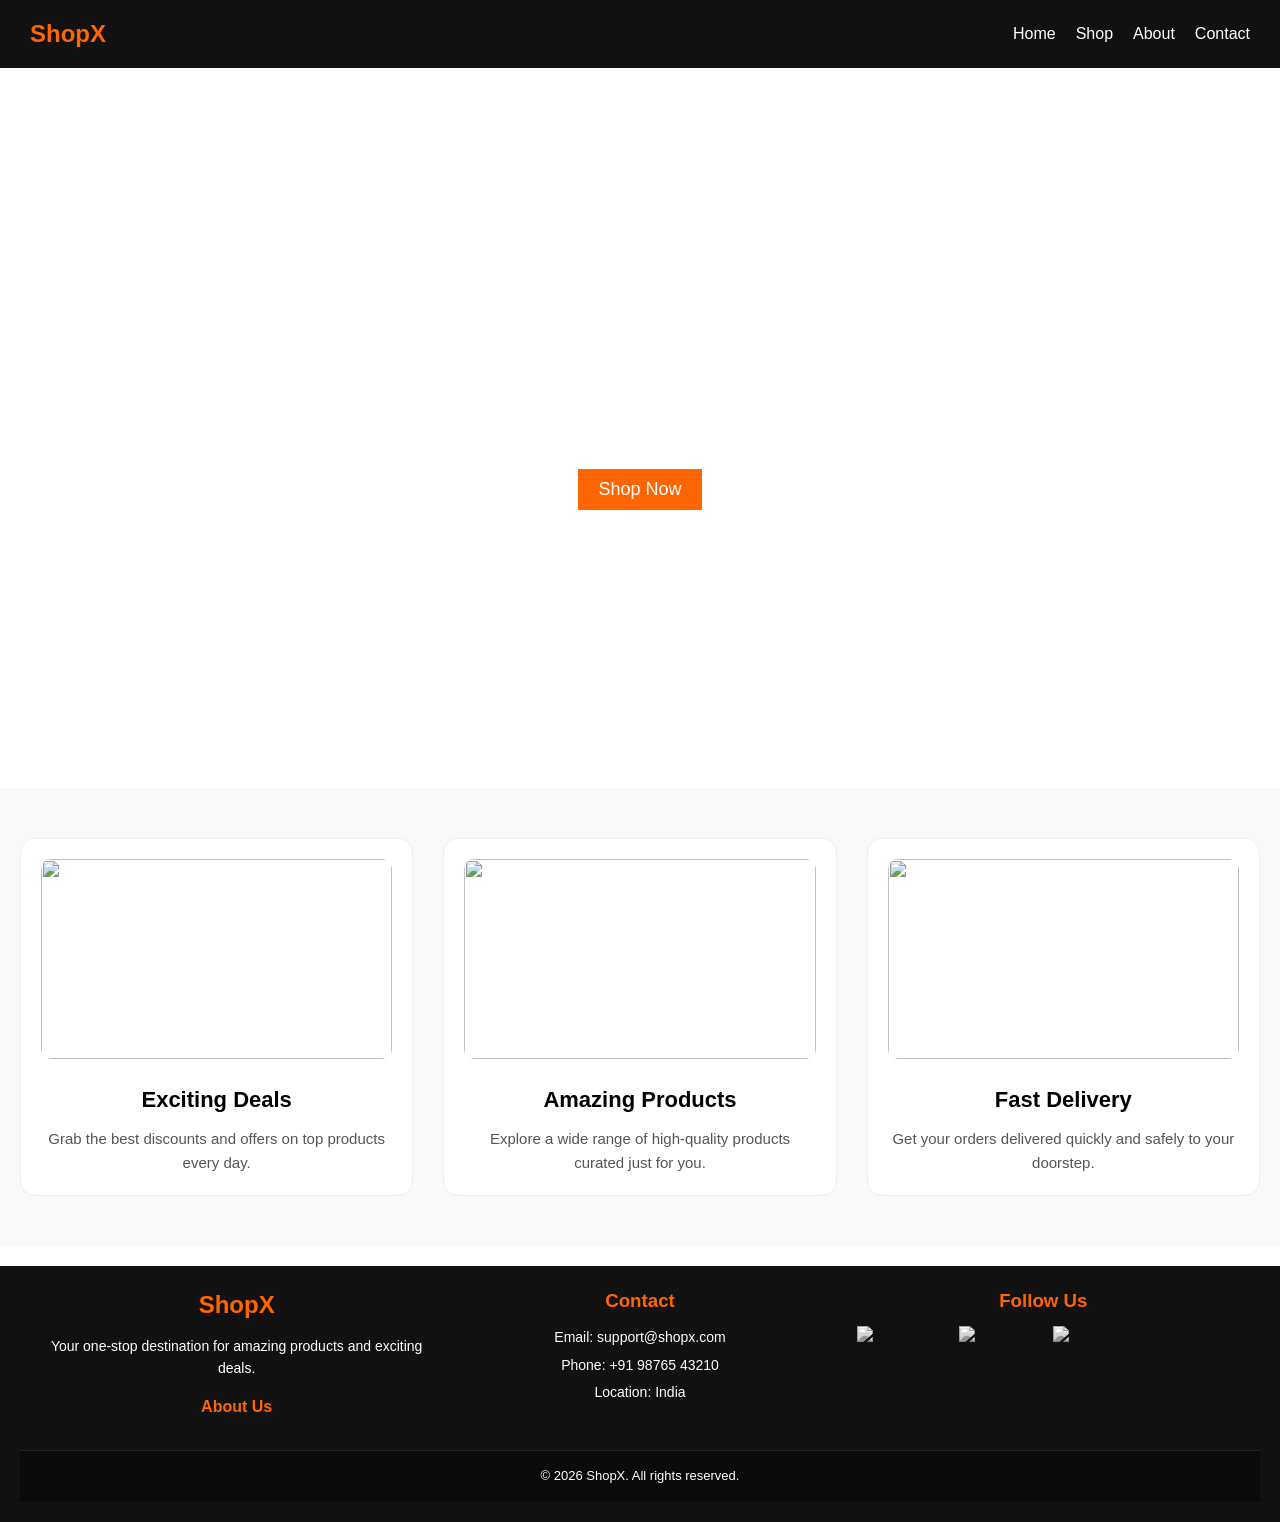
==== index.html @ 5eedc6b7 "added project files api" ====
<!doctype html>
<html lang="en">
  <head>
    <meta charset="UTF-8" />
    <meta name="viewport" content="width=device-width, initial-scale=1.0" />
    <title>E-Commerce Home</title>
    <link rel="stylesheet" href="index.css" />
  </head>
  <body>
    <header>
      <div class="logo">ShopX</div>
      <div class="menu-toggle" onclick="toggleMenu()">☰</div>
      <nav>
        <ul id="nav-list">
          <li><a href="index.html">Home</a></li>
          <li><a href="shop.html">Shop</a></li>
          <li><a href="#">About</a></li>
          <li><a href="#">Contact</a></li>
        </ul>
      </nav>
    </header>

    <section class="hero">
      <div>
        <h1>Big Sale is Live!</h1>
        <p>Up to 50% off on all products</p>
        <a href="shop.html"><button>Shop Now</button></a>
      </div>
    </section>
    <section class="highlights">
      <div class="highlight">
        <img src="https://picsum.photos/400/300?random=1" alt="" />
        <h2>Exciting Deals</h2>
        <p>Grab the best discounts and offers on top products every day.</p>
      </div>

      <div class="highlight">
        <img src="https://picsum.photos/400/300?random=2" alt="" />
        <h2>Amazing Products</h2>
        <p>
          Explore a wide range of high-quality products curated just for you.
        </p>
      </div>

      <div class="highlight">
        <img src="https://picsum.photos/400/300?random=3" alt="" />
        <h2>Fast Delivery</h2>
        <p>Get your orders delivered quickly and safely to your doorstep.</p>
      </div>
    </section>

    <footer>
      <div class="footer-container">

        <div class="footer-section">
          <h2>ShopX</h2>
          <p>
            Your one-stop destination for amazing products and exciting deals.
          </p>
          <a href="#" class="footer-link">About Us</a>
        </div>


        <div class="footer-section">
          <h3>Contact</h3>
          <p>Email: support@shopx.com</p>
          <p>Phone: +91 98765 43210</p>
          <p>Location: India</p>
        </div>


        <div class="footer-section">
          <h3>Follow Us</h3>
          <div class="social-icons">
            <a href="#"
              ><img
                src="https://cdn-icons-png.flaticon.com/512/2111/2111463.png"
                alt="Instagram"
            /></a>
            <a href="#"
              ><img
                src="https://cdn-icons-png.flaticon.com/512/1384/1384060.png"
                alt="YouTube"
            /></a>
            <a href="#"
              ><img
                src="https://cdn-icons-png.flaticon.com/512/733/733547.png"
                alt="Facebook"
            /></a>
          </div>
        </div>
      </div>

      <div class="footer-bottom">
        <p>© 2026 ShopX. All rights reserved.</p>
      </div>
    </footer>

    <script>
      function toggleMenu() {
        document.getElementById("nav-list").classList.toggle("active");
      }
    </script>
  </body>
</html>
---- index.css ----
* {
        margin: 0;
        padding: 0;
        box-sizing: border-box;
        font-family: Arial, sans-serif;
      }

      body {
        line-height: 1.6;
      }

      header {
        display: flex;
        justify-content: space-between;
        align-items: center;
        padding: 15px 30px;
        background: #111;
        color: rgb(255, 102, 0);
      }

      .logo {
        font-size: 24px;
        font-weight: bold;
      }

      nav ul {
        display: flex;
        list-style: none;
        gap: 20px;
      }

      nav ul li a {
        color: #fff;
        text-decoration: none;
        font-size: 16px;
      }

      .menu-toggle {
        display: none;
        font-size: 24px;
        cursor: pointer;
      }

      .hero {
        height: 80vh;
        background: url("https://picsum.photos/1200/800") no-repeat center/cover;
        display: flex;
        align-items: center;
        justify-content: center;
        color: white;
        text-align: center;
      }

      .hero h1 {
        font-size: 48px;
      }

      .hero button {
        margin-top: 20px;
        padding: 10px 20px;
        border: none;
        background: #ff6600;
        color: #fff;
        font-size: 18px;
        cursor: pointer;
      }

      footer {
        background: #111;
        color: #fff;
        text-align: center;
        padding: 20px;
        margin-top: 20px;
      }

      @media (max-width: 768px) {
        nav ul {
          position: absolute;
          top: 60px;
          left: 0;
          width: 100%;
          flex-direction: column;
          background: #111;
          display: none;
        }

        nav ul.active {
          display: flex;
        }

        .menu-toggle {
          display: block;
        }
      }

      .highlights {
        display: grid;
        grid-template-columns: repeat(auto-fit, minmax(250px, 1fr));
        gap: 30px;
        padding: 50px 20px;
        background: #f9f9f9;
        text-align: center;
      }

      .highlight {
        background: #fff;
        border-radius: 15px;
        padding: 20px;
        border: 1px solid #eee;
        transition: 0.3s;
      }

      .highlight img {
        width: 100%;
        height: 200px;
        object-fit: cover;
        border-radius: 10px;
      }

      .highlight h2 {
        margin: 15px 0 10px;
        font-size: 22px;
      }

      .highlight p {
        color: #555;
        font-size: 15px;
      }

      .highlight:hover {
        transform: translateY(-8px);
        box-shadow: 0 10px 25px rgba(0, 0, 0, 0.15);
      }

      .footer {
        background: #111;
        color: #ccc;
        padding-top: 40px;
      }

      .footer-container {
        display: grid;
        grid-template-columns: repeat(auto-fit, minmax(250px, 1fr));
        gap: 30px;
        padding: 0 30px 30px;
      }

      .footer-section h2,
      .footer-section h3 {
        color: #ff6600;
        margin-bottom: 10px;
      }

      .footer-section p {
        font-size: 14px;
        margin: 5px 0;
      }

      .footer-link {
        display: inline-block;
        margin-top: 10px;
        color: #ff6600;
        text-decoration: none;
        font-weight: bold;
      }

      .footer-link:hover {
        text-decoration: underline;
      }


      .social-icons {
        display: flex;
        gap: 15px;
        margin-top: 10px;
      }

      .social-icons img {
        width: 30px;
        height: 30px;
        filter: grayscale(100%);
        transition: 0.3s;
      }

      .social-icons img:hover {
        filter: none;
        transform: scale(1.2);
      }


      .footer-bottom {
        text-align: center;
        padding: 15px;
        background: #0a0a0a;
        font-size: 13px;
        border-top: 1px solid #222;
      }


      @media (max-width: 768px) {
        .footer-container {
          text-align: center;
        }

        .social-icons {
          justify-content: center;
        }
      }
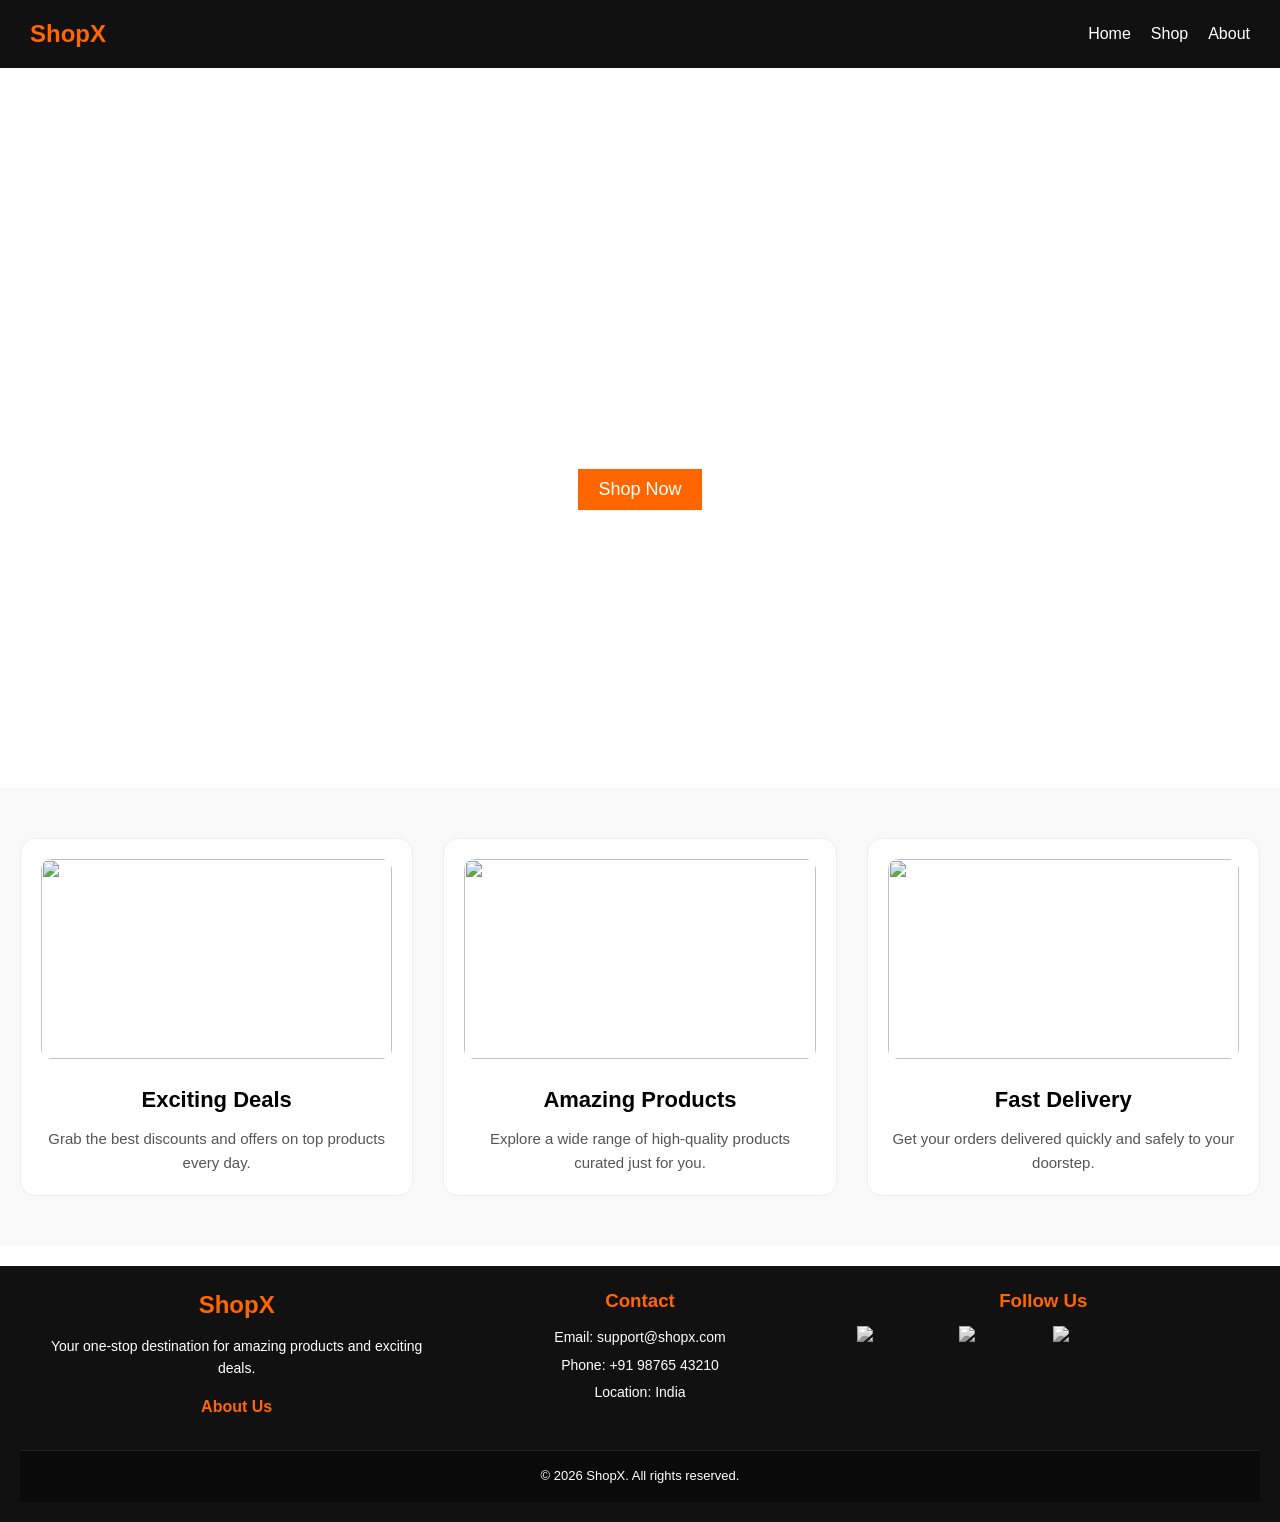
==== commit 63b7fa9f: "added about page" ====
--- a/index.html
+++ b/index.html
@@ -14,8 +14,7 @@
         <ul id="nav-list">
           <li><a href="index.html">Home</a></li>
           <li><a href="shop.html">Shop</a></li>
-          <li><a href="#">About</a></li>
-          <li><a href="#">Contact</a></li>
+          <li><a href="about.html">About</a></li>
         </ul>
       </nav>
     </header>
@@ -51,15 +50,13 @@
 
     <footer>
       <div class="footer-container">
-
         <div class="footer-section">
           <h2>ShopX</h2>
           <p>
             Your one-stop destination for amazing products and exciting deals.
           </p>
-          <a href="#" class="footer-link">About Us</a>
+          <a href="about.html" class="footer-link">About Us</a>
         </div>
-
 
         <div class="footer-section">
           <h3>Contact</h3>
@@ -67,7 +64,6 @@
           <p>Phone: +91 98765 43210</p>
           <p>Location: India</p>
         </div>
-
 
         <div class="footer-section">
           <h3>Follow Us</h3>
--- a/index.css
+++ b/index.css
@@ -73,7 +73,7 @@
         margin-top: 20px;
       }
 
-      @media (max-width: 768px) {
+@media (max-width: 768px) {
         nav ul {
           position: absolute;
           top: 60px;
